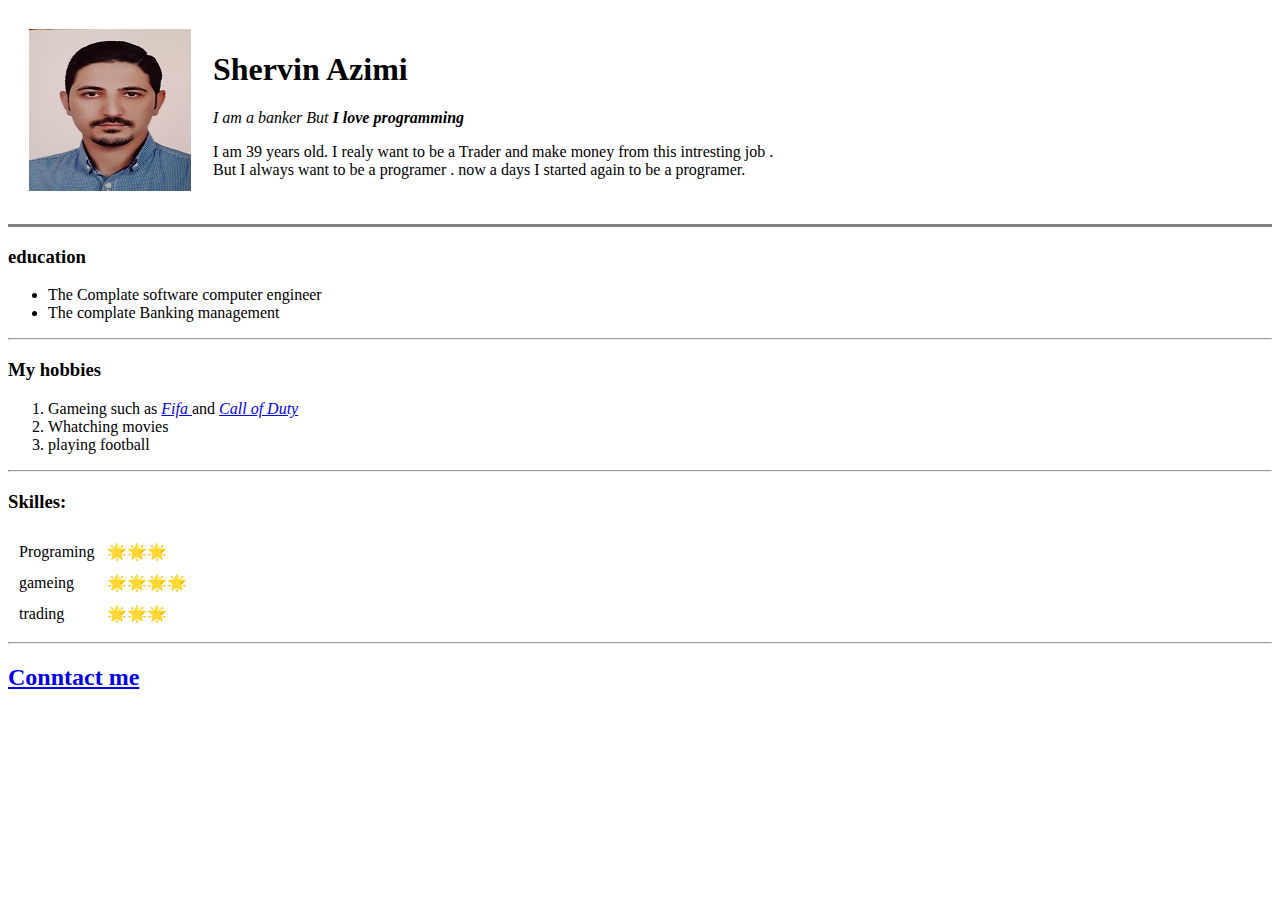
==== index.html @ 420b5c63 "add initial cv website" ====
<!doctype html>
<html lang="en">
<head>
  <meta charset="UTF-8">

  <title>😉 Shervin Azimi</title>
</head>
<body>
<table cellspacing="20">
  <tr>
    <td><img src="p.jpg"></td>
    <td><h1>Shervin Azimi</h1>
      <p><em>I am a banker But <strong>I love programming</strong></em></p>
      <p>I am 39 years old. I realy want to be a Trader and make money from this intresting job .<br>
        But I always want to be a programer . now a days I started again to be a programer. </p></td>
  </tr>
</table>


<hr size="3" noshade="">
<h3>education</h3>
<ul>
  <li>The Complate software computer engineer</li>
  <li>The complate Banking management</li>
</ul>
<hr>
<h3>My hobbies</h3>
<ol>
  <li>Gameing such as <a href="https://www.ea.com/games/fifa/fifa-23"> <em>Fifa</em> </a> and <a href="https://www.callofduty.com/modernwarfare2"> <em>Call of Duty</em></a> </li>
  <li>Whatching movies</li>
  <li>playing football</li>
</ol>
<hr>
<h3>Skilles:</h3>
<table cellspacing="10">
  <tr>
    <td>Programing</td>
    <td>🌟🌟🌟 </td>
  </tr>
  <tr>
    <td>gameing</td>
    <td>🌟🌟🌟🌟 </td>
  </tr>
  <tr>
    <td>trading</td>
    <td>🌟🌟🌟 </td>
  </tr>
</table>
<hr>
<h2><a href="conntact me.html"> <strong>Conntact me</strong> </a> </h2>

</body>
</html>
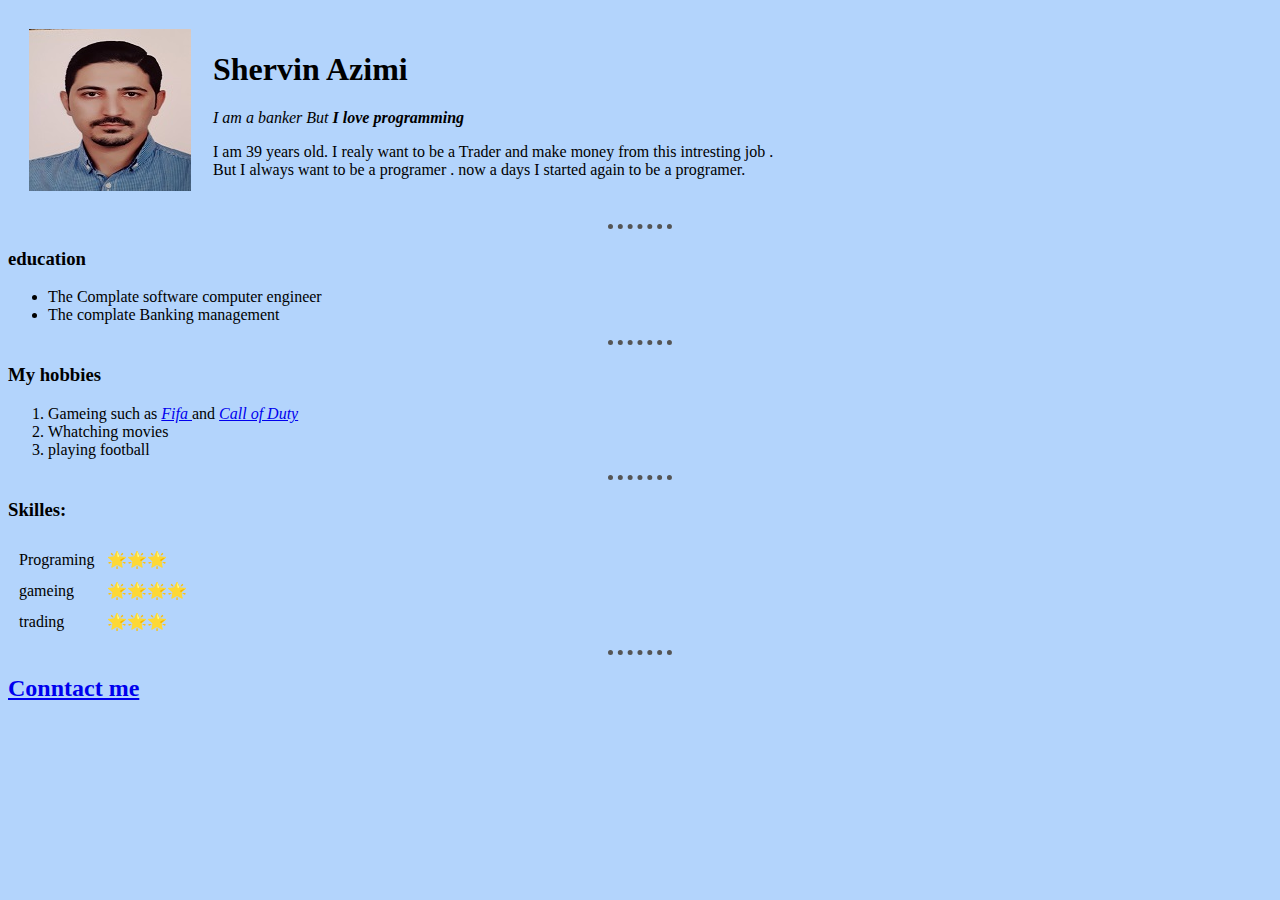
==== commit c4cab571: "Add files via upload" ====
--- a/index.html
+++ b/index.html
@@ -4,6 +4,17 @@
   <meta charset="UTF-8">
 
   <title>😉 Shervin Azimi</title>
+  <style>
+    body { background-color: #b3d4fc}
+
+    hr { border-style : none;
+        border-top-style: dotted;
+        border-color : #555555;
+        border-width: 5px;
+        width: 5%;}
+
+  </style>
+
 </head>
 <body>
 <table cellspacing="20">
@@ -17,7 +28,7 @@
 </table>
 
 
-<hr size="3" noshade="">
+<hr>
 <h3>education</h3>
 <ul>
   <li>The Complate software computer engineer</li>
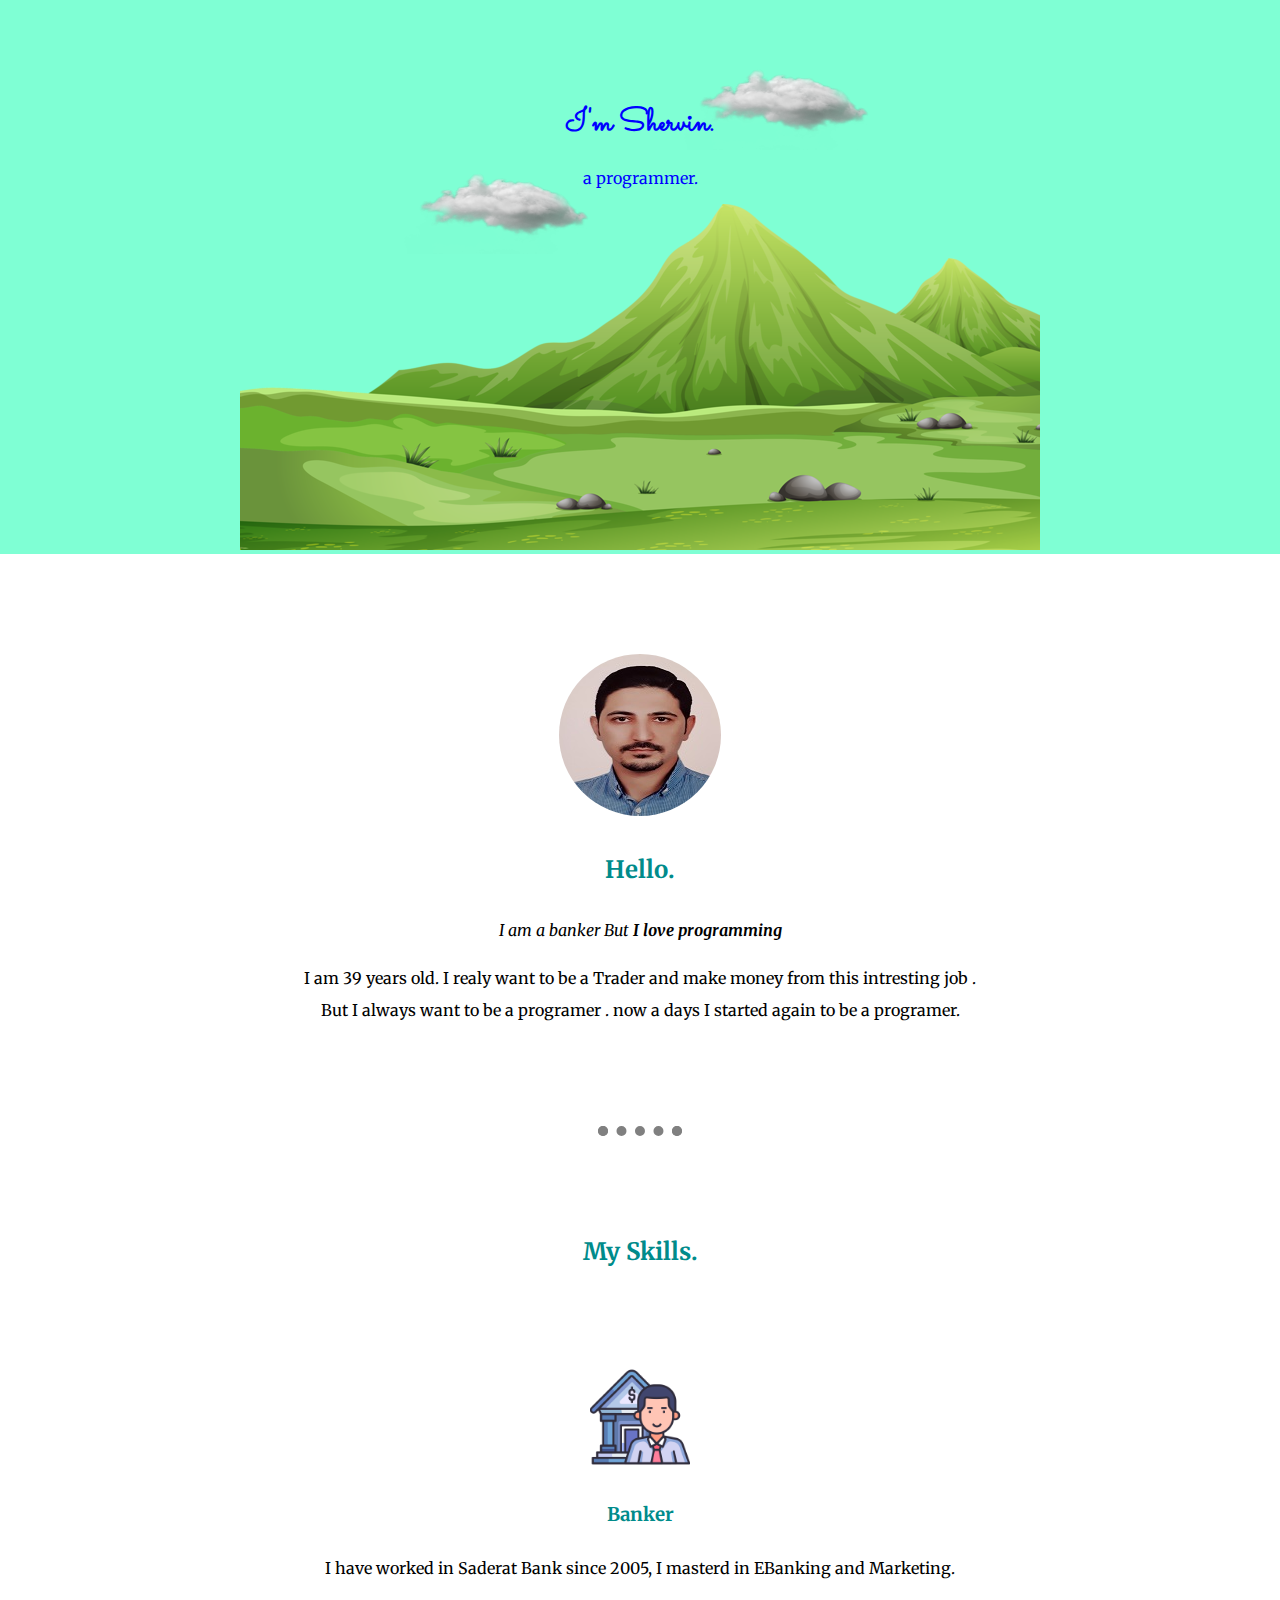
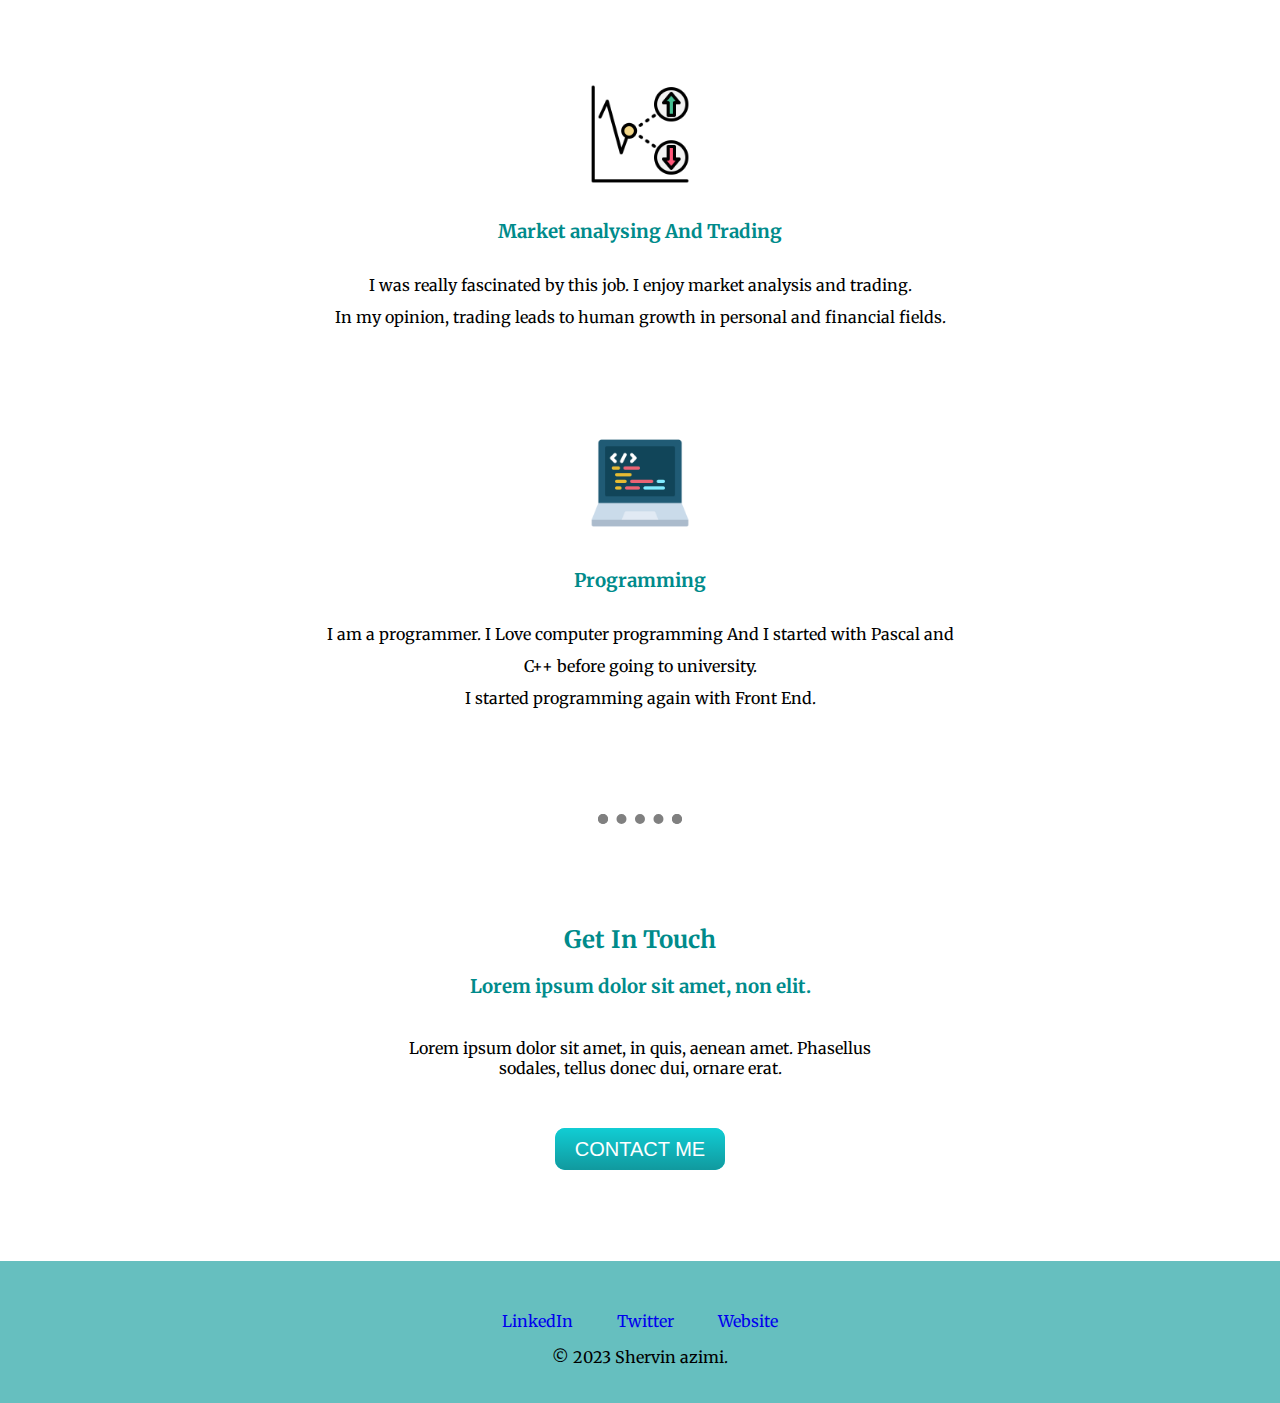
==== commit 57d30367: "Add files via upload" ====
--- a/index.html
+++ b/index.html
@@ -1,64 +1,68 @@
-<!doctype html>
+<!DOCTYPE html>
 <html lang="en">
 <head>
   <meta charset="UTF-8">
-
-  <title>😉 Shervin Azimi</title>
-  <style>
-    body { background-color: #b3d4fc}
-
-    hr { border-style : none;
-        border-top-style: dotted;
-        border-color : #555555;
-        border-width: 5px;
-        width: 5%;}
-
-  </style>
-
+  <title>Shervin Azimi</title>
+  <link rel="stylesheet" href="css/style.css">
+  <link rel="icon" href="favicon.ico">
+  <link rel="preconnect" href="https://fonts.googleapis.com">
+  <link rel="preconnect" href="https://fonts.gstatic.com" crossorigin>
+  <link href="https://fonts.googleapis.com/css2?family=Merriweather&family=Montserrat&family=Sacramento&display=swap" rel="stylesheet">
 </head>
 <body>
-<table cellspacing="20">
-  <tr>
-    <td><img src="p.jpg"></td>
-    <td><h1>Shervin Azimi</h1>
+  <div class="top-container">
+    <img class="top-cloud" src="images/white-cloud.png" alt="cloud-img" style="width: 200px;height: 100px;">
+    <h1> I'm Shervin.</h1>
+    <p class="p1"> a programmer.</p>
+    <img class="bottom-cloud" src="images/white-cloud.png" alt="cloud-img" style="width: 200px;height: 100px;" >
+    <img src="images/mountain.png" alt="mountain-img" >
+  </div>
+  <div class="middle-container">
+    <div class="profile">
+      <img class="profile-pic" src="images/p.jpg" alt="profile-img" >
+      <h2>Hello.</h2>
       <p><em>I am a banker But <strong>I love programming</strong></em></p>
       <p>I am 39 years old. I realy want to be a Trader and make money from this intresting job .<br>
         But I always want to be a programer . now a days I started again to be a programer. </p></td>
-  </tr>
-</table>
+    </div>
+    <hr>
+    <div class="skills">
+      <h2>My Skills.</h2>
+      <div class="skill-row">
+        <img class="banker-img" src="images/banker.png" alt="banker-img" style="width: 100px; height: 100px;" >
+        <h3>Banker</h3>
+        <p>I have worked in Saderat Bank since 2005, I masterd in EBanking and Marketing. </p>
+      </div>
+      <div class="skill-row">
+        <img class="" src="images/market-analysis.png" alt="market" style="width: 100px; height: 100px;">
+        <h3>Market analysing And Trading</h3>
+        <p>I was really fascinated by this job. I enjoy market analysis and trading.<br> In my opinion, trading leads to human growth in personal and financial fields.</p>
+      </div>
+      <div class="skill-row">
+        <img class="" src="images/programming.png" alt="programming" style="width: 100px; height: 100px;">
+        <h3>Programming</h3>
+        <p>I am a programmer. I Love computer programming And I started with Pascal and C++ before going to university.<br>I started programming again with Front End. </p>
+      </div>
+    </div>
+    <hr>
+    <div class="contact-me">
+      <h2>Get In Touch</h2>
+      <h3>Lorem ipsum dolor sit amet, non elit.</h3>
+      <p class="contact-message">Lorem ipsum dolor sit amet, in quis, aenean amet. Phasellus sodales, tellus donec dui, ornare erat.</p>
+      <a class="btn" href="mailto:name@email.com">CONTACT ME</a>
+    </div>
+  </div>
 
 
-<hr>
-<h3>education</h3>
-<ul>
-  <li>The Complate software computer engineer</li>
-  <li>The complate Banking management</li>
-</ul>
-<hr>
-<h3>My hobbies</h3>
-<ol>
-  <li>Gameing such as <a href="https://www.ea.com/games/fifa/fifa-23"> <em>Fifa</em> </a> and <a href="https://www.callofduty.com/modernwarfare2"> <em>Call of Duty</em></a> </li>
-  <li>Whatching movies</li>
-  <li>playing football</li>
-</ol>
-<hr>
-<h3>Skilles:</h3>
-<table cellspacing="10">
-  <tr>
-    <td>Programing</td>
-    <td>🌟🌟🌟 </td>
-  </tr>
-  <tr>
-    <td>gameing</td>
-    <td>🌟🌟🌟🌟 </td>
-  </tr>
-  <tr>
-    <td>trading</td>
-    <td>🌟🌟🌟 </td>
-  </tr>
-</table>
-<hr>
-<h2><a href="conntact me.html"> <strong>Conntact me</strong> </a> </h2>
+  <div class="bottom-container">
+    <a class="footer-link" href="https://www.linkedin.com/">LinkedIn</a>
+    <a class="footer-link" href="https://twitter.com/">Twitter</a>
+    <a class="footer-link" href="https://www.appbrewery.co/">Website</a>
+    <p>© 2023 Shervin azimi.</p>
+  </div>
+
+
+  </div>
 
 </body>
 </html>
--- a/css/style.css
+++ b/css/style.css
@@ -0,0 +1,107 @@
+body{
+  margin: 0;
+  text-align: center;
+  font-family: 'Merriweather', serif;
+}
+h1 {
+  color: blue;
+  margin-top: 0;
+  font-family: 'sacramento' , cursive;
+}
+hr{
+  border: dotted gray 10px;
+  border-bottom: none;
+  margin: 100px auto;
+  width: 5%;
+
+}
+a{
+    margin: 10px 20px;
+  text-decoration: none;
+}
+a:hover{
+  color: #EAF6f6;
+}
+.p1{
+  color: blue;
+}
+h2{
+  color: darkcyan;
+}
+
+h3{
+  color: darkcyan;
+}
+
+
+.top-container {
+  background-color: aquamarine;
+  position: relative;
+  padding-top: 100px;
+ }
+.top-cloud{
+  position: absolute;
+  right: 400px;
+  top:50px;
+}
+.bottom-cloud{
+  position: absolute;
+  left: 400px;
+  bottom: 300px;
+}
+.profile-pic{
+  border-radius: 50%;
+}
+.skill-row{
+  width: 50%;
+  margin: 100px auto 100px auto;
+  line-height: 2;
+
+}
+.banker-img{
+
+}
+.profile {
+line-height: 2;
+}
+
+.middle-container{
+  margin: 100px 0 ;
+}
+.contact-message{
+  width: 40%;
+  margin: 40px auto 60px;
+
+}
+.bottom-container {
+  background-color: #66bfbf;
+  padding: 50px 0 20px;
+
+}
+
+.btn {
+  background: #11CDD4;
+  background-image: -webkit-linear-gradient(top, #11CDD4, #11999e);
+  background-image: -moz-linear-gradient(top, #11CDD4, #11999e);
+  background-image: -ms-linear-gradient(top, #11CDD4, #11999e);
+  background-image: -o-linear-gradient(top, #11CDD4, #11999e);
+  background-image: linear-gradient(to bottom, #11CDD4, #11999e);
+  -webkit-border-radius: 10;
+  -moz-border-radius: 10;
+  border-radius: 10px;
+  font-family: Arial;
+  color: #ffffff;
+  font-size: 20px;
+  padding: 10px 20px 10px 20px;
+  text-decoration: none;
+}
+
+.btn:hover {
+  background: #30e3cb;
+  background-image: -webkit-linear-gradient(top, #30e3cb, #2bc4ad);
+  background-image: -moz-linear-gradient(top, #30e3cb, #2bc4ad);
+  background-image: -ms-linear-gradient(top, #30e3cb, #2bc4ad);
+  background-image: -o-linear-gradient(top, #30e3cb, #2bc4ad);
+  background-image: linear-gradient(to bottom, #30e3cb, #2bc4ad);
+  text-decoration: none;
+}
